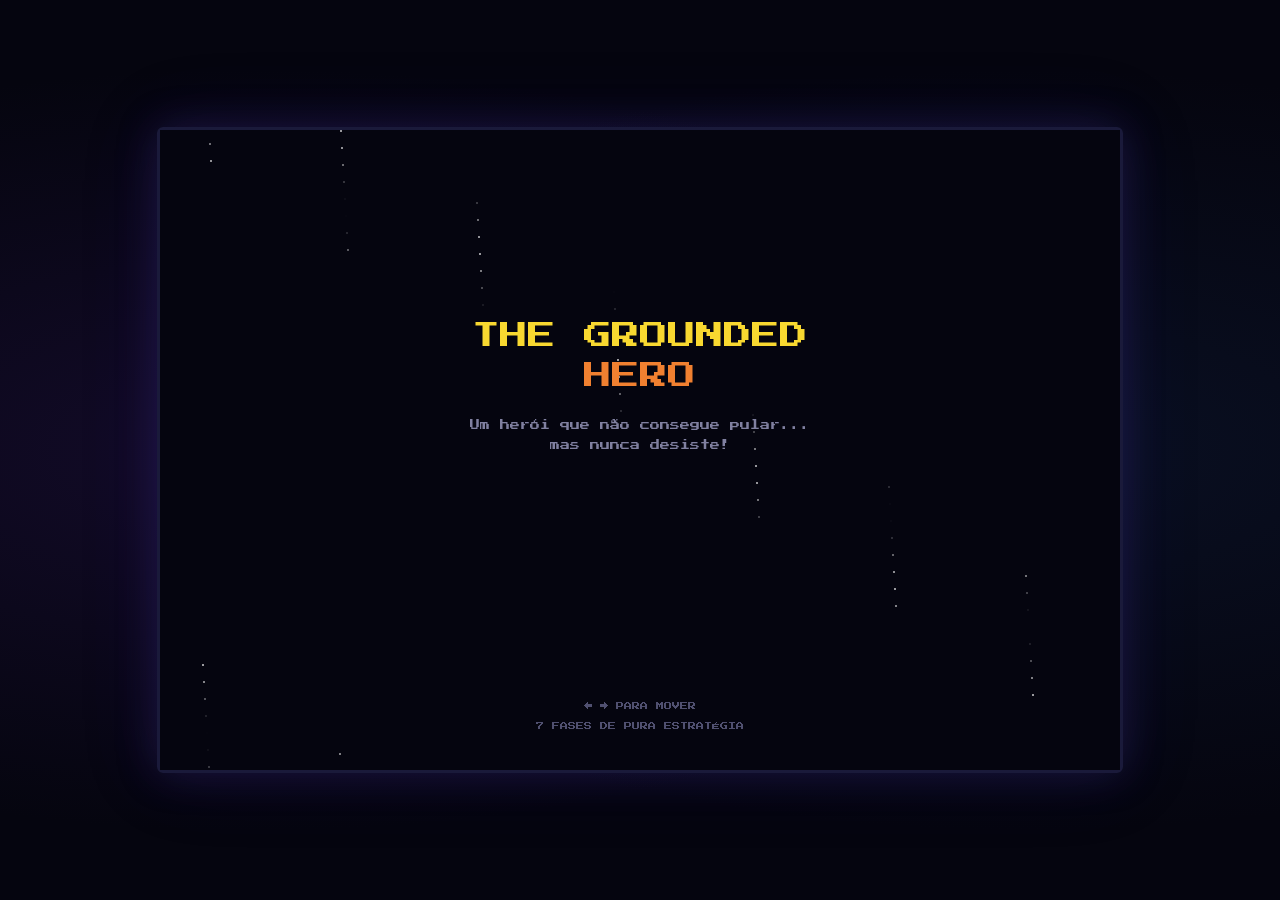
==== index.html @ db9c57d6 "Primeiro Commit" ====
<!DOCTYPE html>
<html lang="pt-BR">
<head>
    <meta charset="UTF-8">
    <meta name="viewport" content="width=device-width, initial-scale=1.0">
    <title>The Grounded Hero</title>
    <meta name="description" content="Um jogo de plataforma 2D onde o herói não consegue pular. Navegue por 7 fases desafiadoras usando apenas movimento horizontal.">
    <link rel="stylesheet" href="style.css">
    <link href="https://fonts.googleapis.com/css2?family=Press+Start+2P&display=swap" rel="stylesheet">
</head>
<body>
    <div id="game-container">
        <canvas id="gameCanvas" width="960" height="640"></canvas>
    </div>
    <script src="js/assets.js"></script>
    <script src="js/engine.js"></script>
    <script src="js/entities.js"></script>
    <script src="js/levels.js"></script>
    <script src="js/game.js"></script>
    <script src="js/main.js"></script>
</body>
</html>
---- style.css ----
* {
    margin: 0;
    padding: 0;
    box-sizing: border-box;
}

body {
    background: #05050f;
    display: flex;
    justify-content: center;
    align-items: center;
    min-height: 100vh;
    font-family: 'Press Start 2P', monospace;
    overflow: hidden;
    background-image:
        radial-gradient(ellipse at 20% 50%, rgba(40, 20, 80, 0.4) 0%, transparent 60%),
        radial-gradient(ellipse at 80% 50%, rgba(20, 40, 80, 0.3) 0%, transparent 60%);
}

#game-container {
    position: relative;
    border: 3px solid #1a1a3a;
    border-radius: 6px;
    box-shadow:
        0 0 40px rgba(80, 60, 180, 0.25),
        0 0 80px rgba(40, 30, 120, 0.15),
        inset 0 0 20px rgba(0, 0, 0, 0.6);
}

#gameCanvas {
    display: block;
    image-rendering: pixelated;
    image-rendering: crisp-edges;
    background: #0a0a1a;
}
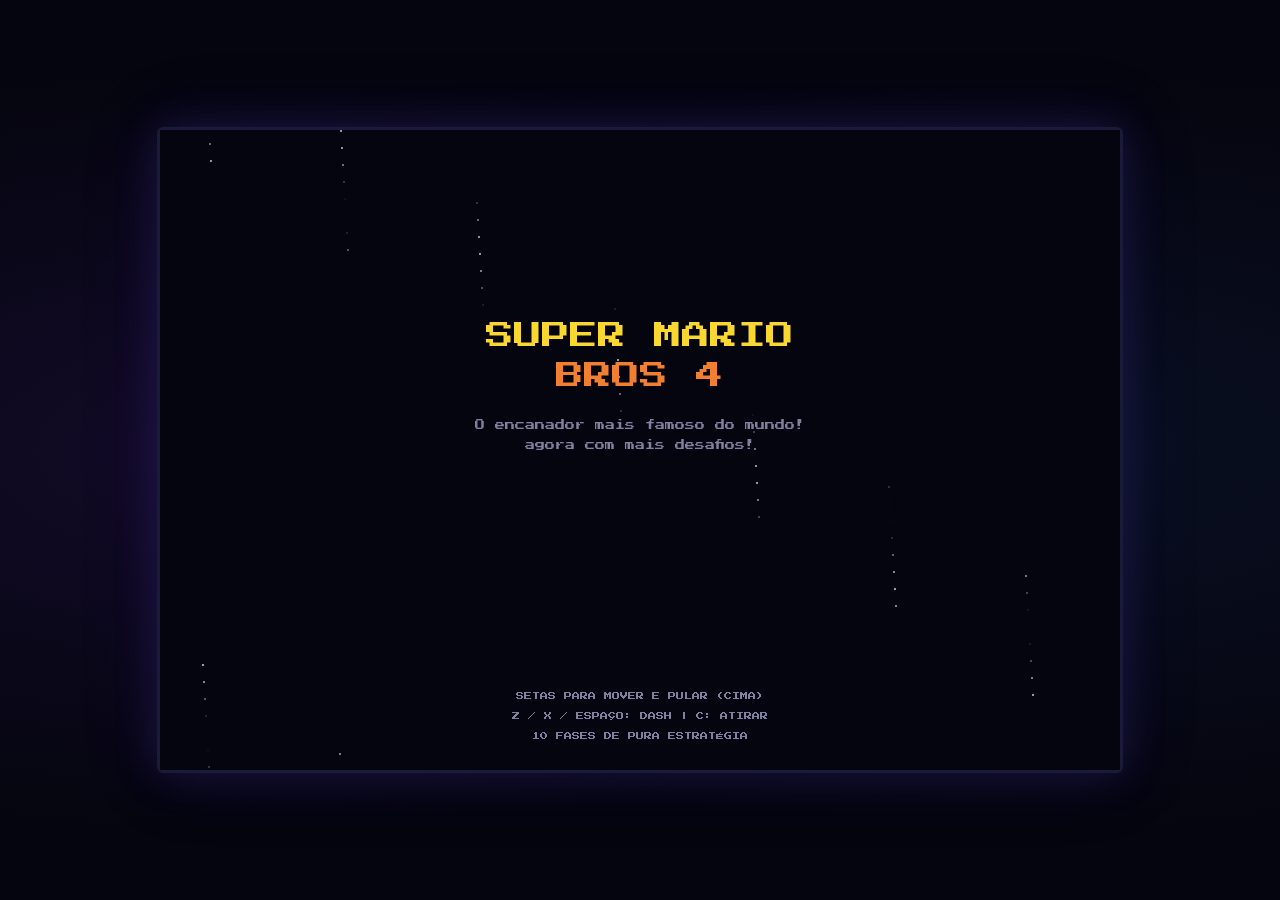
==== commit df0862d1: "commit" ====
--- a/index.html
+++ b/index.html
@@ -3,7 +3,7 @@
 <head>
     <meta charset="UTF-8">
     <meta name="viewport" content="width=device-width, initial-scale=1.0">
-    <title>The Grounded Hero</title>
+    <title>Super Mario Bros 4</title>
     <meta name="description" content="Um jogo de plataforma 2D onde o herói não consegue pular. Navegue por 7 fases desafiadoras usando apenas movimento horizontal.">
     <link rel="stylesheet" href="style.css">
     <link href="https://fonts.googleapis.com/css2?family=Press+Start+2P&display=swap" rel="stylesheet">
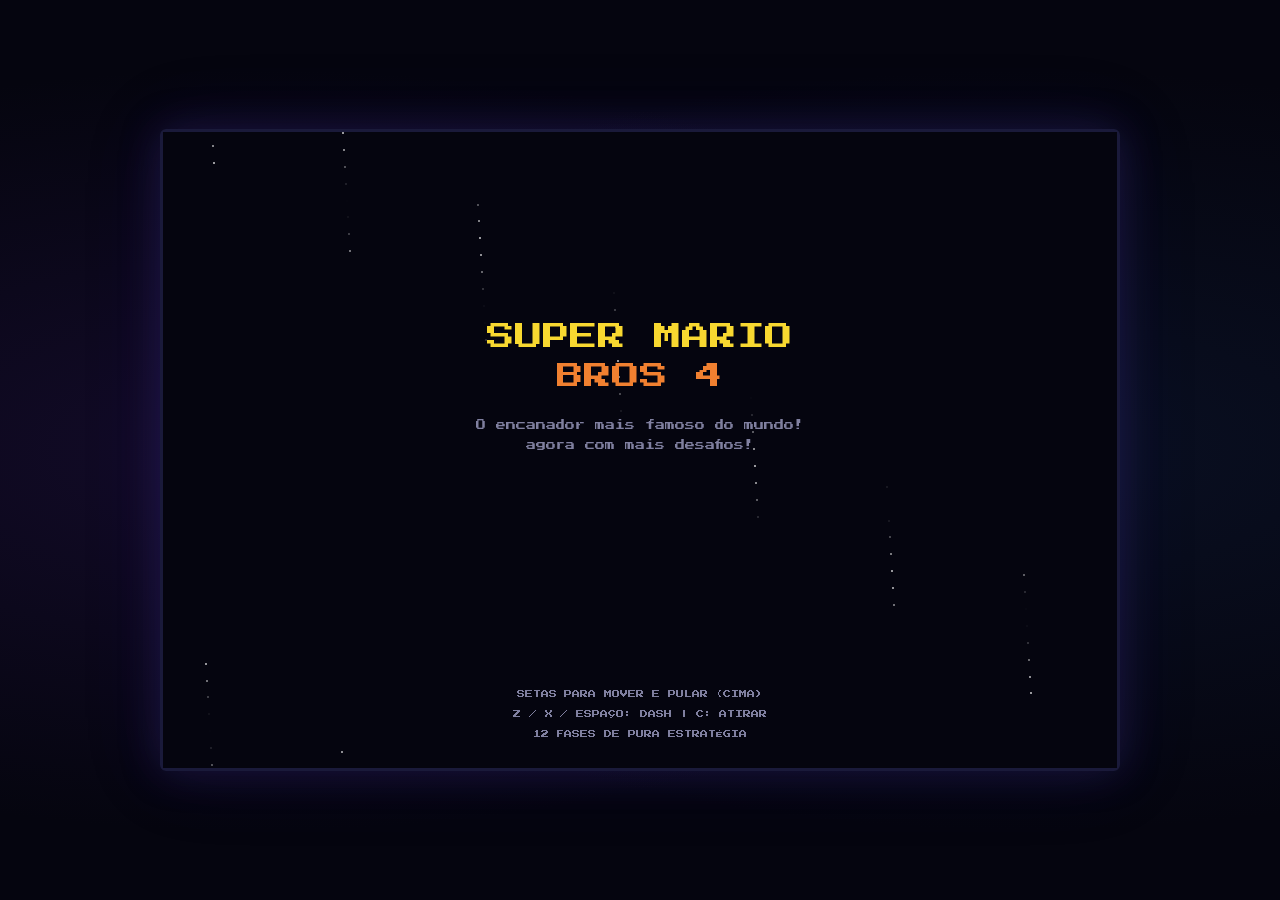
==== commit 8baeb047: "o" ====
--- a/index.html
+++ b/index.html
@@ -11,6 +11,19 @@
 <body>
     <div id="game-container">
         <canvas id="gameCanvas" width="960" height="640"></canvas>
+        <div id="mobile-controls">
+            <div id="dpad">
+                <button id="btn-up" class="ctrl-btn">▲</button>
+                <div class="dpad-row">
+                    <button id="btn-left" class="ctrl-btn">◀</button>
+                    <button id="btn-right" class="ctrl-btn">▶</button>
+                </div>
+            </div>
+            <div id="action-buttons">
+                <button id="btn-dash" class="ctrl-btn">DASH</button>
+                <button id="btn-shoot" class="ctrl-btn">ATIRAR</button>
+            </div>
+        </div>
     </div>
     <script src="js/assets.js"></script>
     <script src="js/engine.js"></script>
--- a/style.css
+++ b/style.css
@@ -25,11 +25,81 @@
         0 0 40px rgba(80, 60, 180, 0.25),
         0 0 80px rgba(40, 30, 120, 0.15),
         inset 0 0 20px rgba(0, 0, 0, 0.6);
+    width: 100%;
+    max-width: 960px;
 }
 
 #gameCanvas {
     display: block;
+    width: 100%;
+    height: auto;
+    aspect-ratio: 960 / 640;
     image-rendering: pixelated;
     image-rendering: crisp-edges;
     background: #0a0a1a;
 }
+
+#mobile-controls {
+    display: none;
+    position: absolute;
+    bottom: 20px;
+    left: 0;
+    width: 100%;
+    padding: 0 20px;
+    justify-content: space-between;
+    pointer-events: none;
+    z-index: 10;
+}
+
+.ctrl-btn {
+    pointer-events: auto;
+    background: rgba(255, 255, 255, 0.15);
+    border: 2px solid rgba(255, 255, 255, 0.3);
+    border-radius: 50%;
+    color: white;
+    font-family: 'Press Start 2P', monospace;
+    font-size: 14px;
+    width: 50px;
+    height: 50px;
+    user-select: none;
+    touch-action: manipulation;
+    outline: none;
+}
+.ctrl-btn:active {
+    background: rgba(255, 255, 255, 0.4);
+}
+
+#dpad {
+    display: flex;
+    flex-direction: column;
+    align-items: center;
+    gap: 5px;
+}
+.dpad-row {
+    display: flex;
+    gap: 30px;
+}
+#action-buttons {
+    display: flex;
+    gap: 10px;
+    align-items: flex-end;
+}
+#action-buttons .ctrl-btn {
+    border-radius: 10px;
+    width: auto;
+    min-width: 60px;
+    height: 50px;
+    padding: 0 10px;
+    font-size: 10px;
+}
+
+@media (max-width: 960px), (hover: none) and (pointer: coarse) {
+    #mobile-controls {
+        display: flex;
+    }
+    #game-container {
+        border: none;
+        border-radius: 0;
+        box-shadow: none;
+    }
+}
